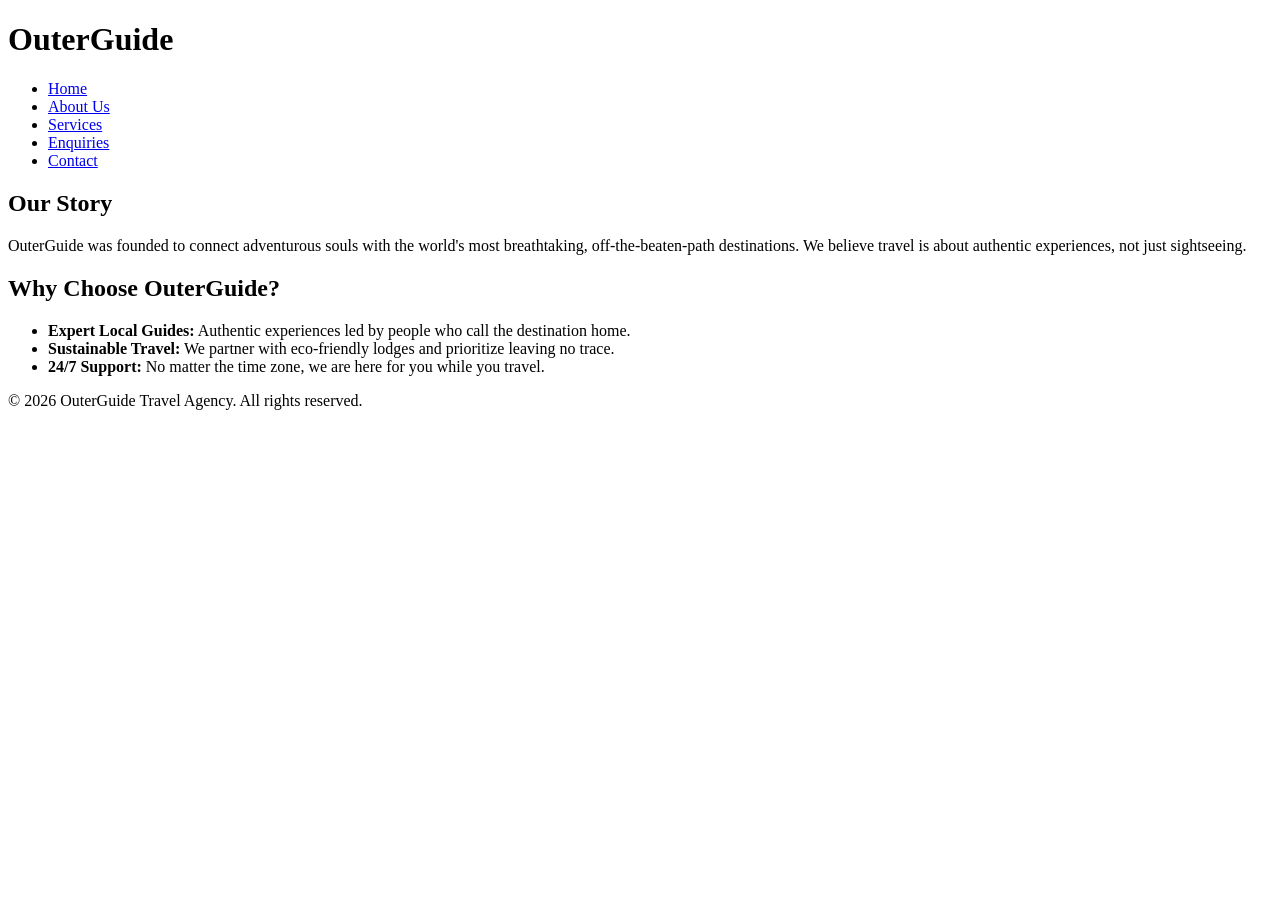
==== OuterGuide/private/about.html @ 3d78e221 "Add files via upload" ====
<!DOCTYPE html>
<html lang="en">

<head>
    <meta charset="UTF-8">
    <meta name="viewport" content="width=device-width, initial-scale=1.0">

    <title>About Us | OuterGuide</title>

    <!-- CONNECTS THIS PAGE TO CSS -->
    <link rel="stylesheet" href="css/style.css">
</head>

<body>

    <!-- HEADER -->
    <header>

        <div class="logo">
            <h1>OuterGuide</h1>
        </div>

        <nav>
            <ul>

                <li>
                    <a href="index.html">Home</a>
                </li>

                <li>
                    <a href="about.html" class="active">About Us</a>
                </li>

                <li>
                    <a href="services.html">Services</a>
                </li>

                <li>
                    <a href="enquiries.html">Enquiries</a>
                </li>

                <li>
                    <a href="contact.html">Contact</a>
                </li>

            </ul>
        </nav>

    </header>


    <!-- MAIN -->
    <main>

        <section class="about-hero">

            <h2>Our Story</h2>

            <p>
                OuterGuide was founded to connect adventurous souls with
                the world's most breathtaking, off-the-beaten-path
                destinations. We believe travel is about authentic
                experiences, not just sightseeing.
            </p>

        </section>


        <section class="why-choose-us">

            <h2>Why Choose OuterGuide?</h2>

            <ul>

                <li>
                    <strong>Expert Local Guides:</strong>
                    Authentic experiences led by people who call the
                    destination home.
                </li>

                <li>
                    <strong>Sustainable Travel:</strong>
                    We partner with eco-friendly lodges and prioritize
                    leaving no trace.
                </li>

                <li>
                    <strong>24/7 Support:</strong>
                    No matter the time zone, we are here for you while
                    you travel.
                </li>

            </ul>

        </section>

    </main>


    <!-- FOOTER -->
    <footer>

        <div class="footer-content">

            <p>
                &copy; 2026 OuterGuide Travel Agency.
                All rights reserved.
            </p>

        </div>

    </footer>

</body>

</html>
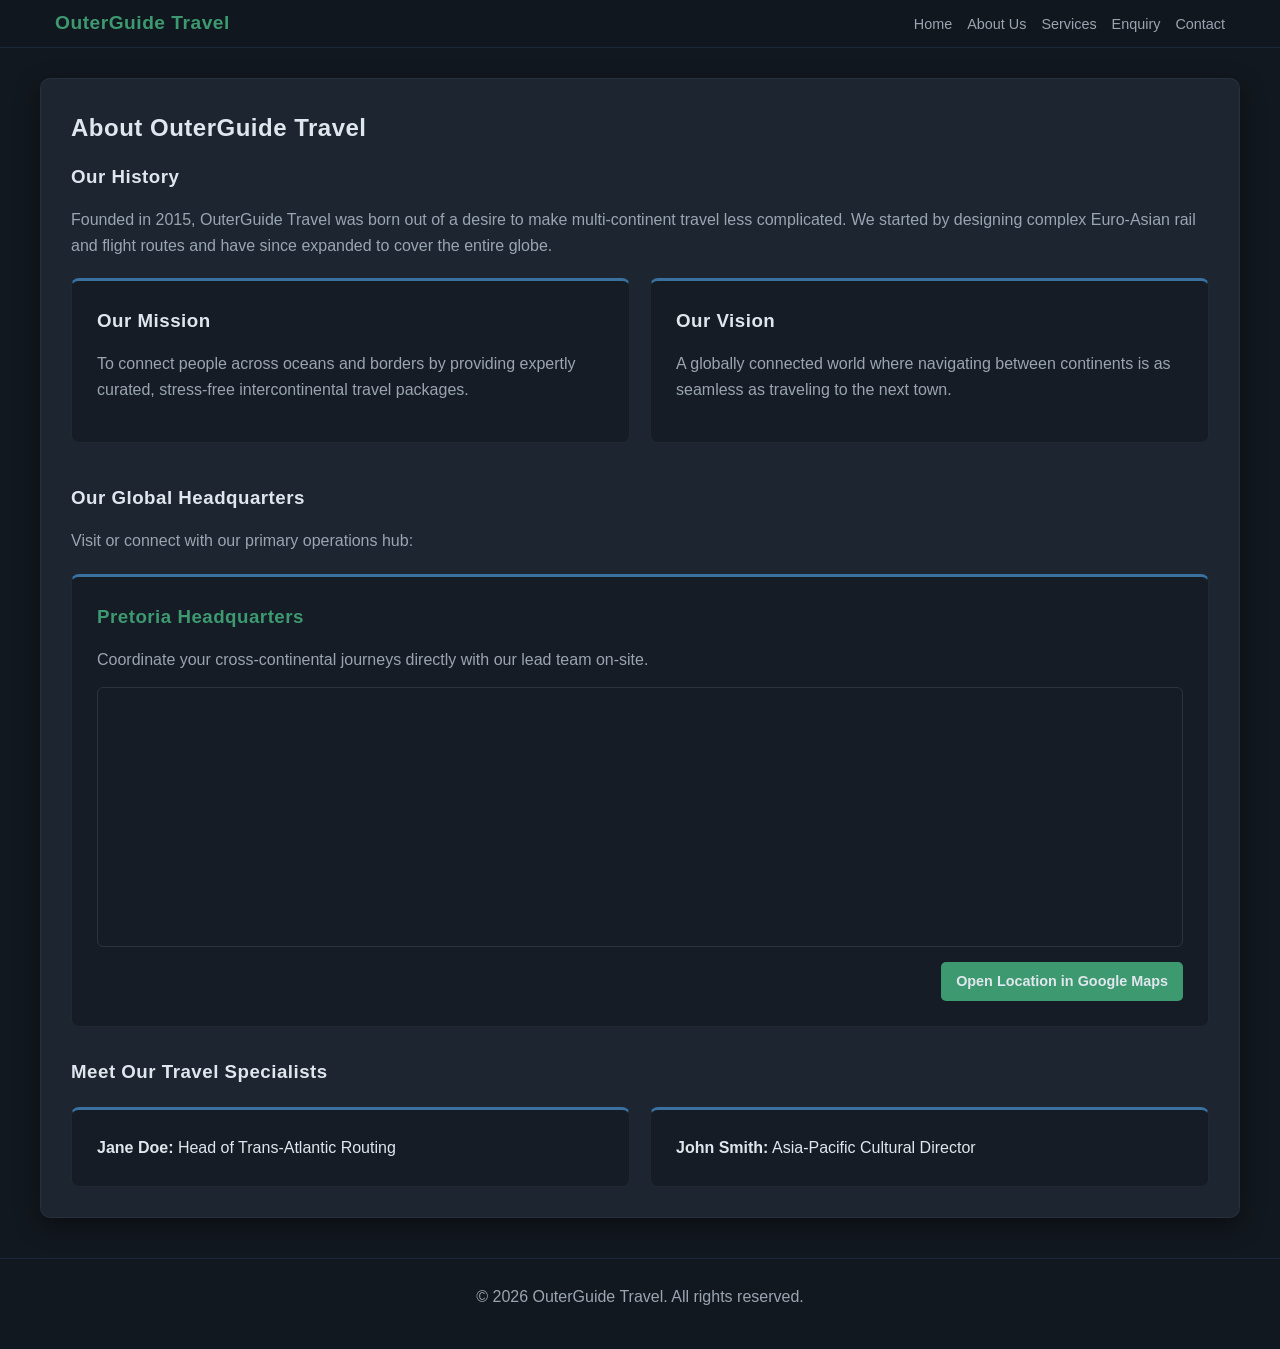
==== commit 3189c246: "Add files via upload" ====
--- a/OuterGuide/private/about.html
+++ b/OuterGuide/private/about.html
@@ -1,116 +1,83 @@
 <!DOCTYPE html>
 <html lang="en">
-
 <head>
     <meta charset="UTF-8">
     <meta name="viewport" content="width=device-width, initial-scale=1.0">
-
-    <title>About Us | OuterGuide</title>
-
-    <!-- CONNECTS THIS PAGE TO CSS -->
-    <link rel="stylesheet" href="css/style.css">
+    <title>OuterGuide Travel - About Us</title>
+    <link rel="stylesheet" href="../Css/style.css">
 </head>
-
 <body>
-
-    <!-- HEADER -->
     <header>
-
-        <div class="logo">
-            <h1>OuterGuide</h1>
-        </div>
-
         <nav>
+            <div class="logo">OuterGuide Travel</div>
             <ul>
-
-                <li>
-                    <a href="index.html">Home</a>
-                </li>
-
-                <li>
-                    <a href="about.html" class="active">About Us</a>
-                </li>
-
-                <li>
-                    <a href="services.html">Services</a>
-                </li>
-
-                <li>
-                    <a href="enquiries.html">Enquiries</a>
-                </li>
-
-                <li>
-                    <a href="contact.html">Contact</a>
-                </li>
-
+                <li><a href="index.html">Home</a></li>
+                <li><a href="about.html">About Us</a></li>
+                <li><a href="services.html">Services</a></li>
+                <li><a href="enquiries.html">Enquiry</a></li>
+                <li><a href="contact.html">Contact</a></li>
             </ul>
         </nav>
-
     </header>
 
-
-    <!-- MAIN -->
     <main>
-
-        <section class="about-hero">
-
-            <h2>Our Story</h2>
-
-            <p>
-                OuterGuide was founded to connect adventurous souls with
-                the world's most breathtaking, off-the-beaten-path
-                destinations. We believe travel is about authentic
-                experiences, not just sightseeing.
-            </p>
-
+        <h2>About OuterGuide Travel</h2>
+        
+        <section>
+            <h3>Our History</h3>
+            <p>Founded in 2015, OuterGuide Travel was born out of a desire to make multi-continent travel less complicated. We started by designing complex Euro-Asian rail and flight routes and have since expanded to cover the entire globe.</p>
         </section>
 
-
-        <section class="why-choose-us">
-
-            <h2>Why Choose OuterGuide?</h2>
-
-            <ul>
-
-                <li>
-                    <strong>Expert Local Guides:</strong>
-                    Authentic experiences led by people who call the
-                    destination home.
-                </li>
-
-                <li>
-                    <strong>Sustainable Travel:</strong>
-                    We partner with eco-friendly lodges and prioritize
-                    leaving no trace.
-                </li>
-
-                <li>
-                    <strong>24/7 Support:</strong>
-                    No matter the time zone, we are here for you while
-                    you travel.
-                </li>
-
-            </ul>
-
+        <section class="grid-container">
+            <div class="card">
+                <h3>Our Mission</h3>
+                <p>To connect people across oceans and borders by providing expertly curated, stress-free intercontinental travel packages.</p>
+            </div>
+            <div class="card">
+                <h3>Our Vision</h3>
+                <p>A globally connected world where navigating between continents is as seamless as traveling to the next town.</p>
+            </div>
         </section>
 
+        <!-- Headquarters Location & Map Section -->
+        <section style="margin-top: 40px;">
+            <h3>Our Global Headquarters</h3>
+            <p>Visit or connect with our primary operations hub:</p>
+            
+            <div class="card" style="margin-top: 20px;">
+                <h3 style="color: var(--primary-green);">Pretoria Headquarters</h3>
+                <p>Coordinate your cross-continental journeys directly with our lead team on-site.</p>
+                
+                <!-- Interactive Embedded Map Container -->
+                <div style="margin-top: 15px; border-radius: 6px; overflow: hidden; border: 1px solid rgba(255, 255, 255, 0.1);">
+                    <iframe 
+                        src="https://www.google.com/maps/embed?pb=!1m18!1m12!1m3!1d3592.8!2d28.2!3d-25.7!2m3!1f0!2f0!3f0!3m2!1i1024!2i768!4f13.1!3m3!1m2!1s0x0%3A0x0!2zMjXCsDQyJzAwLjAiUyAyOMKwMTInMDAuMCJF!5e0!3m2!1sen!2sza!4v1710000000000!5m2!1sen!2sza" 
+                        width="100%" 
+                        height="250" 
+                        style="border:0;" 
+                        allowfullscreen="" 
+                        loading="lazy">
+                    </iframe>
+                </div>
+                
+                <!-- Optional direct link using your provided map share link -->
+                <div style="margin-top: 15px; text-align: right;">
+                    <a href="https://maps.app.goo.gl/orMYNFwPWMpBzc8D6" target="_blank" class="btn" style="padding: 8px 15px; font-size: 0.9rem;">Open Location in Google Maps</a>
+                </div>
+            </div>
+        </section>
+
+        <section style="margin-top: 30px;">
+            <h3>Meet Our Travel Specialists</h3>
+            <ul class="grid-container" style="list-style: none;">
+                <li class="card"><strong>Jane Doe:</strong> Head of Trans-Atlantic Routing</li>
+                <li class="card"><strong>John Smith:</strong> Asia-Pacific Cultural Director</li>
+            </ul>
+        </section>
     </main>
 
-
-    <!-- FOOTER -->
     <footer>
-
-        <div class="footer-content">
-
-            <p>
-                &copy; 2026 OuterGuide Travel Agency.
-                All rights reserved.
-            </p>
-
-        </div>
-
+        <p>&copy; 2026 OuterGuide Travel. All rights reserved.</p>
     </footer>
-
 </body>
-
 </html>
--- a/OuterGuide/Css/style.css
+++ b/OuterGuide/Css/style.css
@@ -0,0 +1,279 @@
+/* =========================================================
+   BASE STYLES & RESET (Dark & Warm Aesthetic)
+   ========================================================= */
+* {
+    margin: 0;
+    padding: 0;
+    box-sizing: border-box;
+}
+
+:root {
+    /* Dark, Warm, High-Contrast Color Palette */
+    --bg-dark: #12181f;           /* Deep charcoal/navy background */
+    --card-dark: #1c2530;         /* Slightly lighter container tone */
+    --primary-blue: #3b719f;      /* Muted, elegant warm blue */
+    --primary-green: #3d9970;     /* Deep atmospheric emerald green */
+    --text-light: #e0e6ed;        /* Soft warm off-white for readability */
+    --text-muted: #9aa5b1;        /* Muted gray-blue for secondary text */
+    --accent-gold: #d4af37;       /* Warm subtle accent */
+}
+
+body {
+    font-family: 'Segoe UI', Tahoma, Geneva, Verdana, sans-serif;
+    line-height: 1.6;
+    color: var(--text-light);
+    background-color: var(--bg-dark);
+}
+
+/* =========================================================
+   TYPOGRAPHY
+   ========================================================= */
+h1, h2, h3 {
+    margin-bottom: 15px;
+    color: var(--text-light);
+    letter-spacing: 0.5px;
+}
+
+p {
+    margin-bottom: 15px;
+    color: var(--text-muted);
+}
+
+a {
+    text-decoration: none;
+    color: var(--text-light);
+}
+
+/* =========================================================
+   LAYOUT & COMPACT HEADER/NAVIGATION
+   ========================================================= */
+header {
+    background-color: rgba(18, 24, 31, 0.95);
+    border-bottom: 1px solid rgba(59, 113, 159, 0.2);
+    position: sticky;
+    top: 0;
+    z-index: 1000;
+    padding: 0.5rem 0;
+}
+
+nav {
+    display: flex;
+    justify-content: space-between;
+    align-items: center;
+    max-width: 1200px;
+    margin: 0 auto;
+    padding: 0 15px;
+}
+
+nav .logo {
+    font-size: 1.2rem;
+    font-weight: bold;
+    color: var(--primary-green);
+    letter-spacing: 0.5px;
+}
+
+nav ul {
+    list-style: none;
+    display: flex;
+    gap: 15px;
+}
+
+nav ul li a {
+    color: var(--text-muted);
+    font-size: 0.9rem;
+    transition: color 0.3s ease;
+}
+
+nav ul li a:hover {
+    color: var(--primary-green);
+}
+
+main {
+    max-width: 1200px;
+    margin: 30px auto;
+    padding: 30px;
+    background-color: var(--card-dark);
+    border-radius: 10px;
+    box-shadow: 0 8px 24px rgba(0, 0, 0, 0.4);
+    border: 1px solid rgba(255, 255, 255, 0.05);
+}
+
+/* =========================================================
+   HERO SECTION (index.html) - Brighter & More Visible
+   ========================================================= */
+.hero {
+    /* Lighter overlay opacity so hero-shot.jpg is much clearer and more visible */
+    background-image: linear-gradient(rgba(18, 24, 31, 0.45), rgba(28, 37, 48, 0.45)), url('../Images/hero-shot.jpg');
+    background-size: cover;
+    background-position: center;
+    color: var(--text-light);
+    text-align: center;
+    padding: 140px 20px;
+    margin: -30px -30px 30px -30px;
+    border-radius: 10px 10px 0 0;
+    border-bottom: 3px solid var(--primary-green);
+}
+
+.hero h1 {
+    color: var(--text-light);
+    font-size: 3.2rem;
+    text-shadow: 0 2px 4px rgba(0,0,0,0.5);
+}
+
+.hero p {
+    color: var(--text-muted);
+    font-size: 1.1rem;
+    max-width: 600px;
+    margin: 0 auto 20px auto;
+}
+
+.btn {
+    display: inline-block;
+    background-color: var(--primary-green);
+    color: var(--text-light);
+    padding: 12px 25px;
+    border-radius: 5px;
+    font-weight: 600;
+    transition: background-color 0.3s ease, transform 0.2s ease;
+}
+
+.btn:hover {
+    background-color: var(--primary-blue);
+    transform: translateY(-2px);
+}
+
+/* =========================================================
+   GRID LAYOUTS & CARDS
+   ========================================================= */
+.grid-container {
+    display: grid;
+    grid-template-columns: repeat(auto-fit, minmax(300px, 1fr));
+    gap: 20px;
+    margin-top: 20px;
+}
+
+.card {
+    background: rgba(18, 24, 31, 0.6);
+    border: 1px solid rgba(255, 255, 255, 0.05);
+    padding: 25px;
+    border-radius: 8px;
+    border-top: 3px solid var(--primary-blue);
+    transition: transform 0.3s ease;
+}
+
+.card:hover {
+    transform: translateY(-4px);
+    border-color: var(--primary-green);
+}
+
+.card h3 {
+    color: var(--text-light);
+}
+
+/* Forms */
+form {
+    display: flex;
+    flex-direction: column;
+    gap: 15px;
+    max-width: 600px;
+    margin: 0 auto;
+}
+
+label {
+    color: var(--text-light);
+    font-size: 0.95rem;
+}
+
+form input, form select, form textarea {
+    padding: 12px;
+    background-color: var(--bg-dark);
+    border: 1px solid rgba(255, 255, 255, 0.1);
+    color: var(--text-light);
+    border-radius: 6px;
+}
+
+form input:focus, form select:focus, form textarea:focus {
+    outline: none;
+    border-color: var(--primary-green);
+}
+
+form button {
+    background-color: var(--primary-green);
+    color: var(--text-light);
+    padding: 12px;
+    border: none;
+    cursor: pointer;
+    border-radius: 6px;
+    font-weight: bold;
+    transition: background-color 0.3s ease;
+}
+
+form button:hover {
+    background-color: var(--primary-blue);
+}
+
+/* Map Containers */
+.map-container {
+    display: flex;
+    gap: 20px;
+    flex-wrap: wrap;
+    margin-top: 20px;
+}
+
+.map {
+    flex: 1;
+    min-width: 300px;
+    height: 250px;
+    background-color: var(--bg-dark);
+    border: 1px solid rgba(255, 255, 255, 0.1);
+    border-radius: 6px;
+    display: flex;
+    align-items: center;
+    justify-content: center;
+    color: var(--text-muted);
+}
+
+/* =========================================================
+   FOOTER
+   ========================================================= */
+footer {
+    text-align: center;
+    padding: 25px;
+    background-color: var(--bg-dark);
+    color: var(--text-muted);
+    border-top: 1px solid rgba(59, 113, 159, 0.2);
+    margin-top: 40px;
+}
+
+/* =========================================================
+   RESPONSIVE DESIGN (Optimized Mobile Nav)
+   ========================================================= */
+@media (max-width: 768px) {
+    header {
+        padding: 8px 0;
+    }
+
+    nav {
+        flex-direction: row;
+        justify-content: space-between;
+        align-items: center;
+    }
+    
+    nav ul {
+        gap: 10px;
+    }
+
+    nav ul li a {
+        font-size: 0.8rem;
+        padding: 4px 4px;
+    }
+    
+    .hero {
+        padding: 80px 20px;
+        margin: -20px -20px 20px -20px;
+    }
+
+    .hero h1 {
+        font-size: 2.2rem;
+    }
+}
